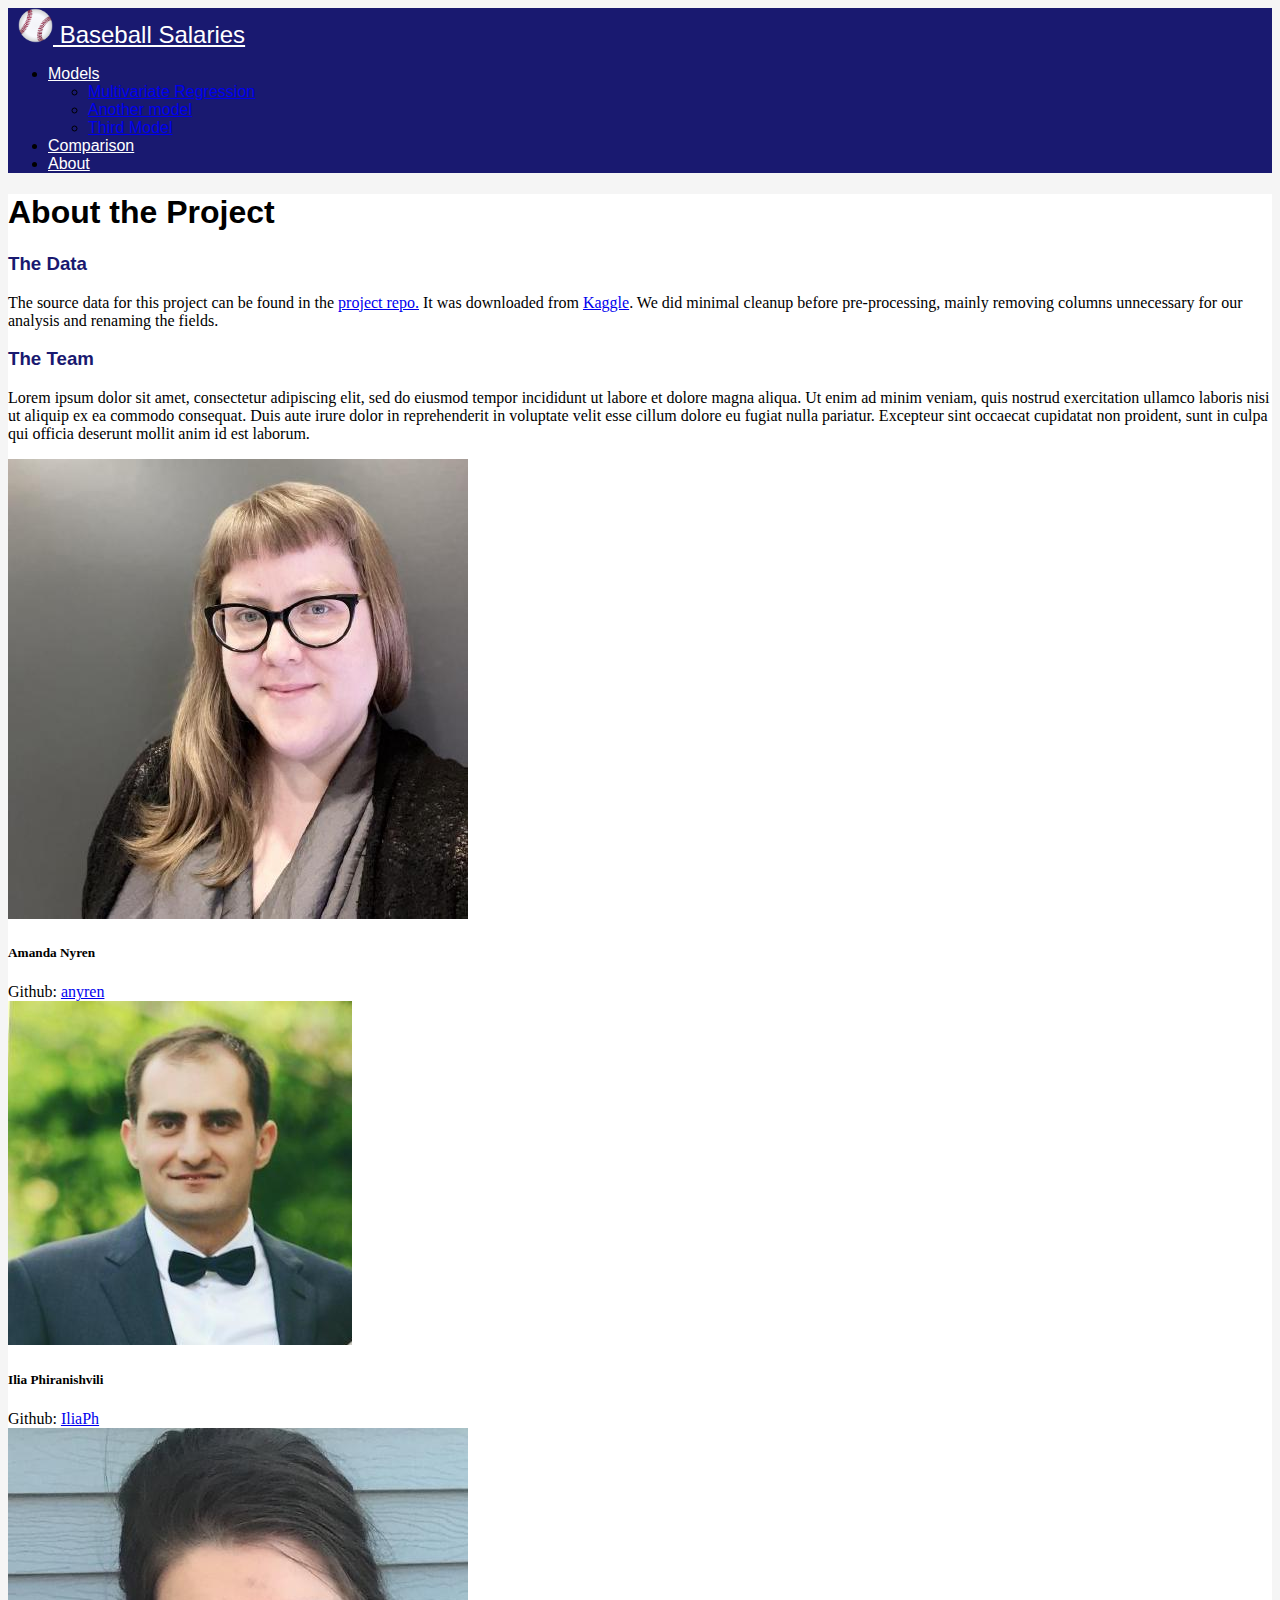
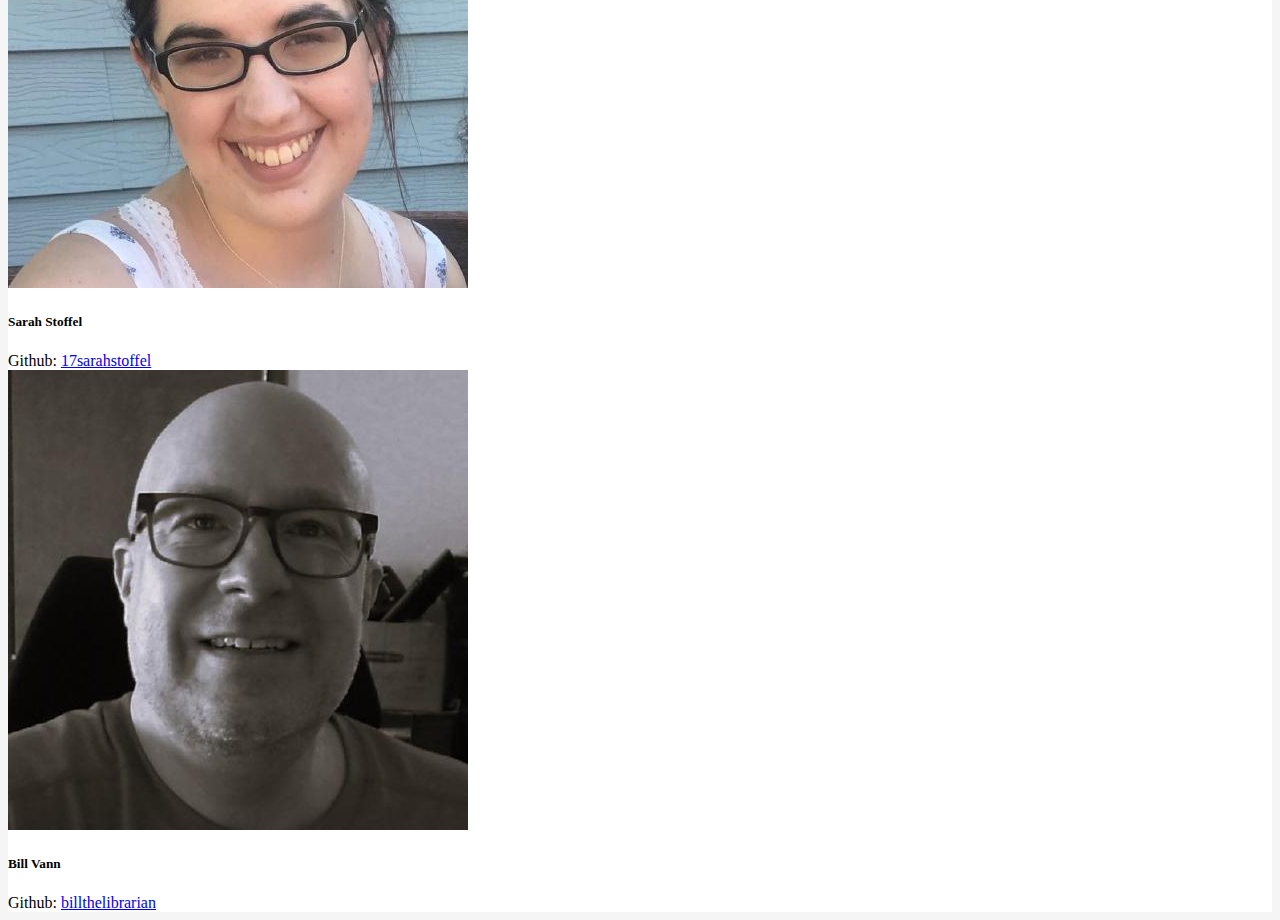
==== website_pages/about.html @ 0a9f4313 "added about page, minor updates to nav bar" ====
<!DOCTYPE html>
<html lang="en">

<head>
    <meta charset="UTF-8">
    <title>Web Design Challenge</title>
    <!-- Set the viewport-->
    <meta name="viewport" content="width=device-width, initial-scale=1">
    <!-- Bootstrap stylesheet -->
    <link href="https://cdn.jsdelivr.net/npm/bootstrap@5.2.0/dist/css/bootstrap.min.css" rel="stylesheet" integrity="sha384-gH2yIJqKdNHPEq0n4Mqa/HGKIhSkIHeL5AyhkYV8i59U5AR6csBvApHHNl/vI1Bx" crossorigin="anonymous">
    <!-- my stylesheet  -->
    <link rel="stylesheet" href="../static/css/stylesheet.css">
</head>
<body>
    <!-- navbar -->

    </button>
    <nav class="navbar navbar-expand-lg">

    <a class="navbar-brand" href="../index.html">
        <img src="../static/images/baseball.png" width="35" height="35" alt="baseball">
        Baseball Salaries
    </a>

    <div class="collapse navbar-collapse" id="navbarSupportedContent">

        <ul class="navbar-nav me-auto mb-2 mb-lg-0">
        <li class="nav-item dropdown">
            <a class="nav-link dropdown-toggle" href="#" role="button" data-bs-toggle="dropdown" aria-expanded="false">Models</a>
            <ul class="dropdown-menu">
                <li><a class="dropdown-item" href="multivariate.html">Multivariate Regression</a></li>
                <li><a class="dropdown-item" href="#">Another model</a></li>
                <li><a class="dropdown-item" href="#">Third Model</a></li>
            </ul>
        </li>

        <li class="nav-item">
            <a class="nav-link" aria-current="page" href="#">Comparison</a>
        </li>

        <li class="nav-item">
            <a class="nav-link" href="#">About</a>
        </li>
        </ul>
    </div>
    </nav>
    <!-- end navbar -->

    <!-- add a title -->
    <div class ="container">
        <div class="row">
            <div class="text-center">
                <h1>About the Project</h1>
            </div>
        </div>
        <div class="row">
            <div class="col-12">
                <h3>The Data</h3>
                <p>
                    The source data for this project can be found in the <a href="https://github.com/anyren/baseball_salary_analysis" target="_blank">project repo.</a>
                    It was downloaded from <a href="https://www.kaggle.com/datasets/andrewdecker/hitters-salary-adjusted-to-inflation" target="_blank">Kaggle</a>.
                    We did minimal cleanup before pre-processing, mainly removing columns unnecessary for our analysis and renaming the fields. 
                </p>
        </div>
        <div class="row">
            <div class="col-12">
                <h3>The Team</h3>
                <p>Lorem ipsum dolor sit amet, consectetur adipiscing elit, sed do eiusmod tempor incididunt ut labore et dolore magna aliqua. Ut enim ad minim veniam, quis nostrud exercitation ullamco laboris nisi ut aliquip ex ea commodo consequat. Duis aute irure dolor in reprehenderit in voluptate velit esse cillum dolore eu fugiat nulla pariatur. Excepteur sint occaecat cupidatat non proident, sunt in culpa qui officia deserunt mollit anim id est laborum.</p>
            </div>
        </div>
        <div class="row">
            <div class="col-3 text-center">
                <img src="../static/images/amanda.jpeg" height="50%">
                <h5>Amanda Nyren</h5>
                Github: <a href="https://github.com/anyren" target="_blank">anyren</a>
            </div>
            <div class="col-3 text-center">
                <img src="../static/images/ilia.jpeg" height="50%">
                <h5>Ilia Phiranishvili</h5>
                Github: <a href="https://github.com/IliaPh" target="_blank">IliaPh</a>
            </div>
            <div class="col-3 text-center">
                <img src="../static/images/sarah.jpeg" height="50%">
                <h5>Sarah Stoffel</h5>
                Github: <a href="https://github.com/17sarahstoffel" target="_blank">17sarahstoffel</a>
            </div>
            <div class="col-3 text-center">
                <img src="../static/images/bill.jpeg" height="50%">
                <h5>Bill Vann</h5>
                Github: <a href="https://github.com/billthelibrarian" target="_blank">billthelibrarian</a>
            </div>
        </div>
    </div>

    <!-- Bootstrap JavaScript code  -->
    <script src="https://cdn.jsdelivr.net/npm/bootstrap@5.2.0/dist/js/bootstrap.bundle.min.js" integrity="sha384-A3rJD856KowSb7dwlZdYEkO39Gagi7vIsF0jrRAoQmDKKtQBHUuLZ9AsSv4jD4Xa" crossorigin="anonymous"></script>

</body>
---- static/css/stylesheet.css ----
h1{
    color: midnight;
    font-family: 'Gill Sans', 'Gill Sans MT', Calibri, 'Trebuchet MS', sans-serif;
}
h3{
    color: midnightblue;
    font-family: 'Gill Sans', 'Gill Sans MT', Calibri, 'Trebuchet MS', sans-serif;
}
body {
    background-color: whitesmoke;
    font-family: Gill Sans', 'Gill Sans MT', Calibri, 'Trebuchet MS', sans-serif;
  }

.navbar-brand{
    color: white; 
    background-color: midnightblue;
    font-size:x-large;
    padding:10px;
}
.navbar-brand:hover{
    color:#FFA08F;
}
.navbar{
    background-color: midnightblue;
    font-family: 'Gill Sans', 'Gill Sans MT', Calibri, 'Trebuchet MS', sans-serif;
}
.nav-link{
    color:white;

}
.nav-link:hover {
    color: #FFA08F;
  }
.container{
    background-color: white;
}
.top-buffer{
    margin-top:20px;
}
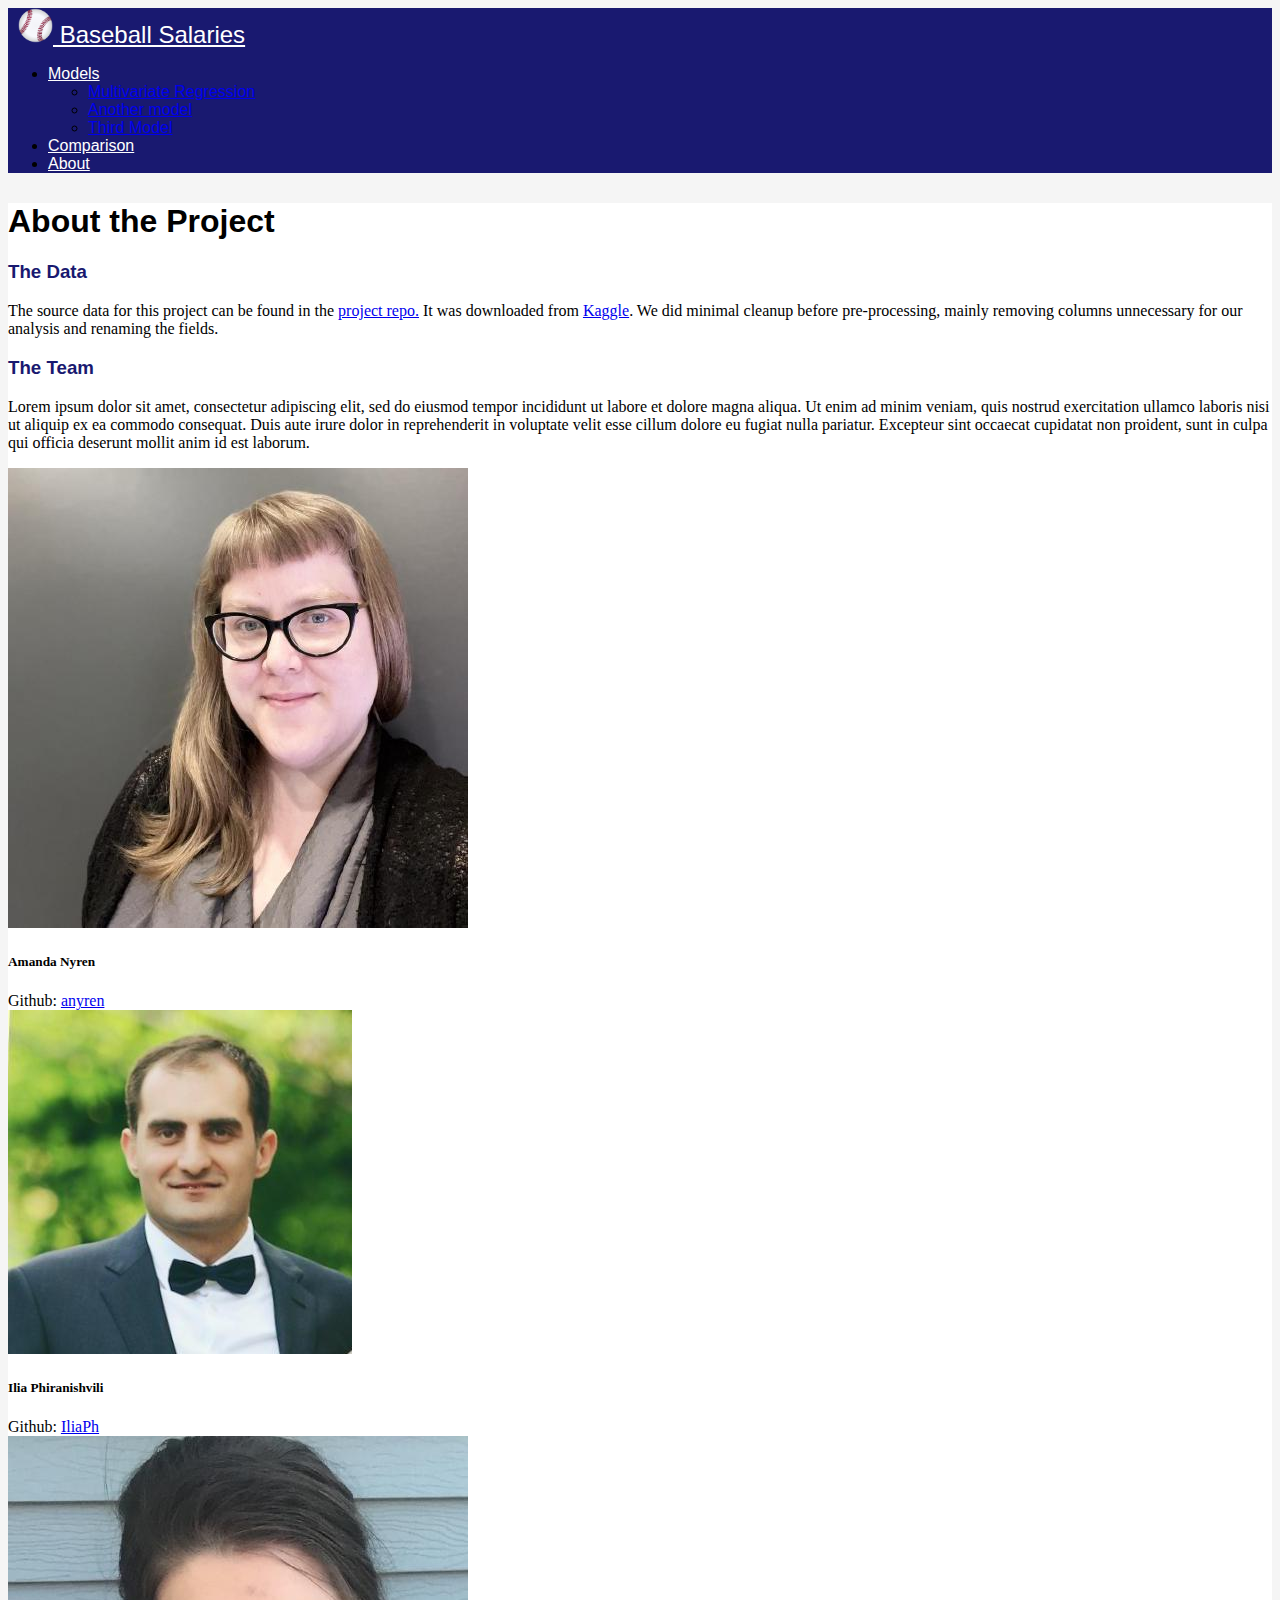
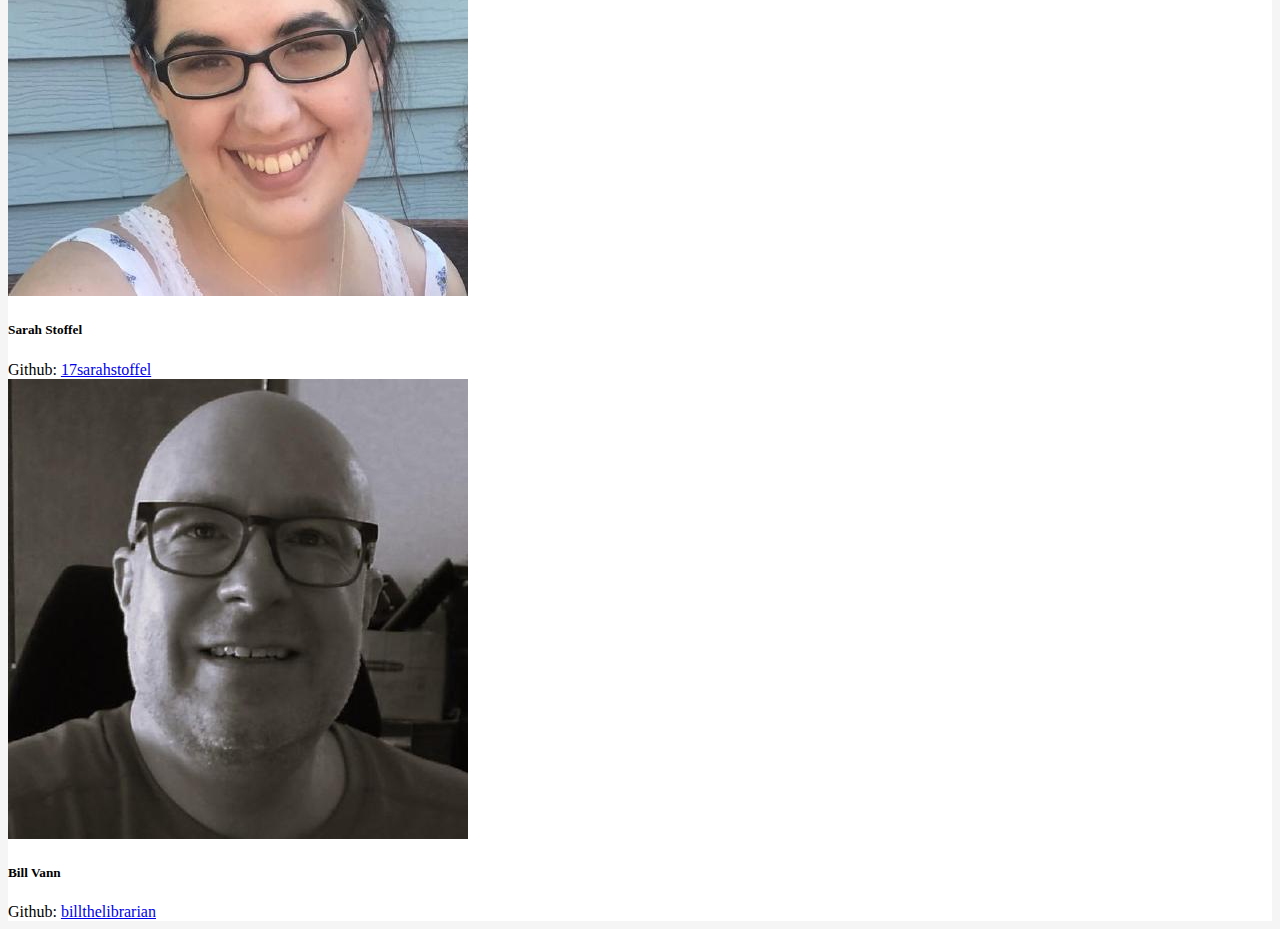
==== commit ac8f87bf: "website skeleton" ====
--- a/website_pages/about.html
+++ b/website_pages/about.html
@@ -48,7 +48,7 @@
 
     <!-- add a title -->
     <div class ="container">
-        <div class="row">
+        <div class="row top-buffer">
             <div class="text-center">
                 <h1>About the Project</h1>
             </div>
@@ -62,7 +62,7 @@
                     We did minimal cleanup before pre-processing, mainly removing columns unnecessary for our analysis and renaming the fields. 
                 </p>
         </div>
-        <div class="row">
+        <div class="rowtop-buffer">
             <div class="col-12">
                 <h3>The Team</h3>
                 <p>Lorem ipsum dolor sit amet, consectetur adipiscing elit, sed do eiusmod tempor incididunt ut labore et dolore magna aliqua. Ut enim ad minim veniam, quis nostrud exercitation ullamco laboris nisi ut aliquip ex ea commodo consequat. Duis aute irure dolor in reprehenderit in voluptate velit esse cillum dolore eu fugiat nulla pariatur. Excepteur sint occaecat cupidatat non proident, sunt in culpa qui officia deserunt mollit anim id est laborum.</p>
--- a/static/css/stylesheet.css
+++ b/static/css/stylesheet.css
@@ -35,5 +35,5 @@
     background-color: white;
 }
 .top-buffer{
-    margin-top:20px;
+    margin-top:30px;
 }
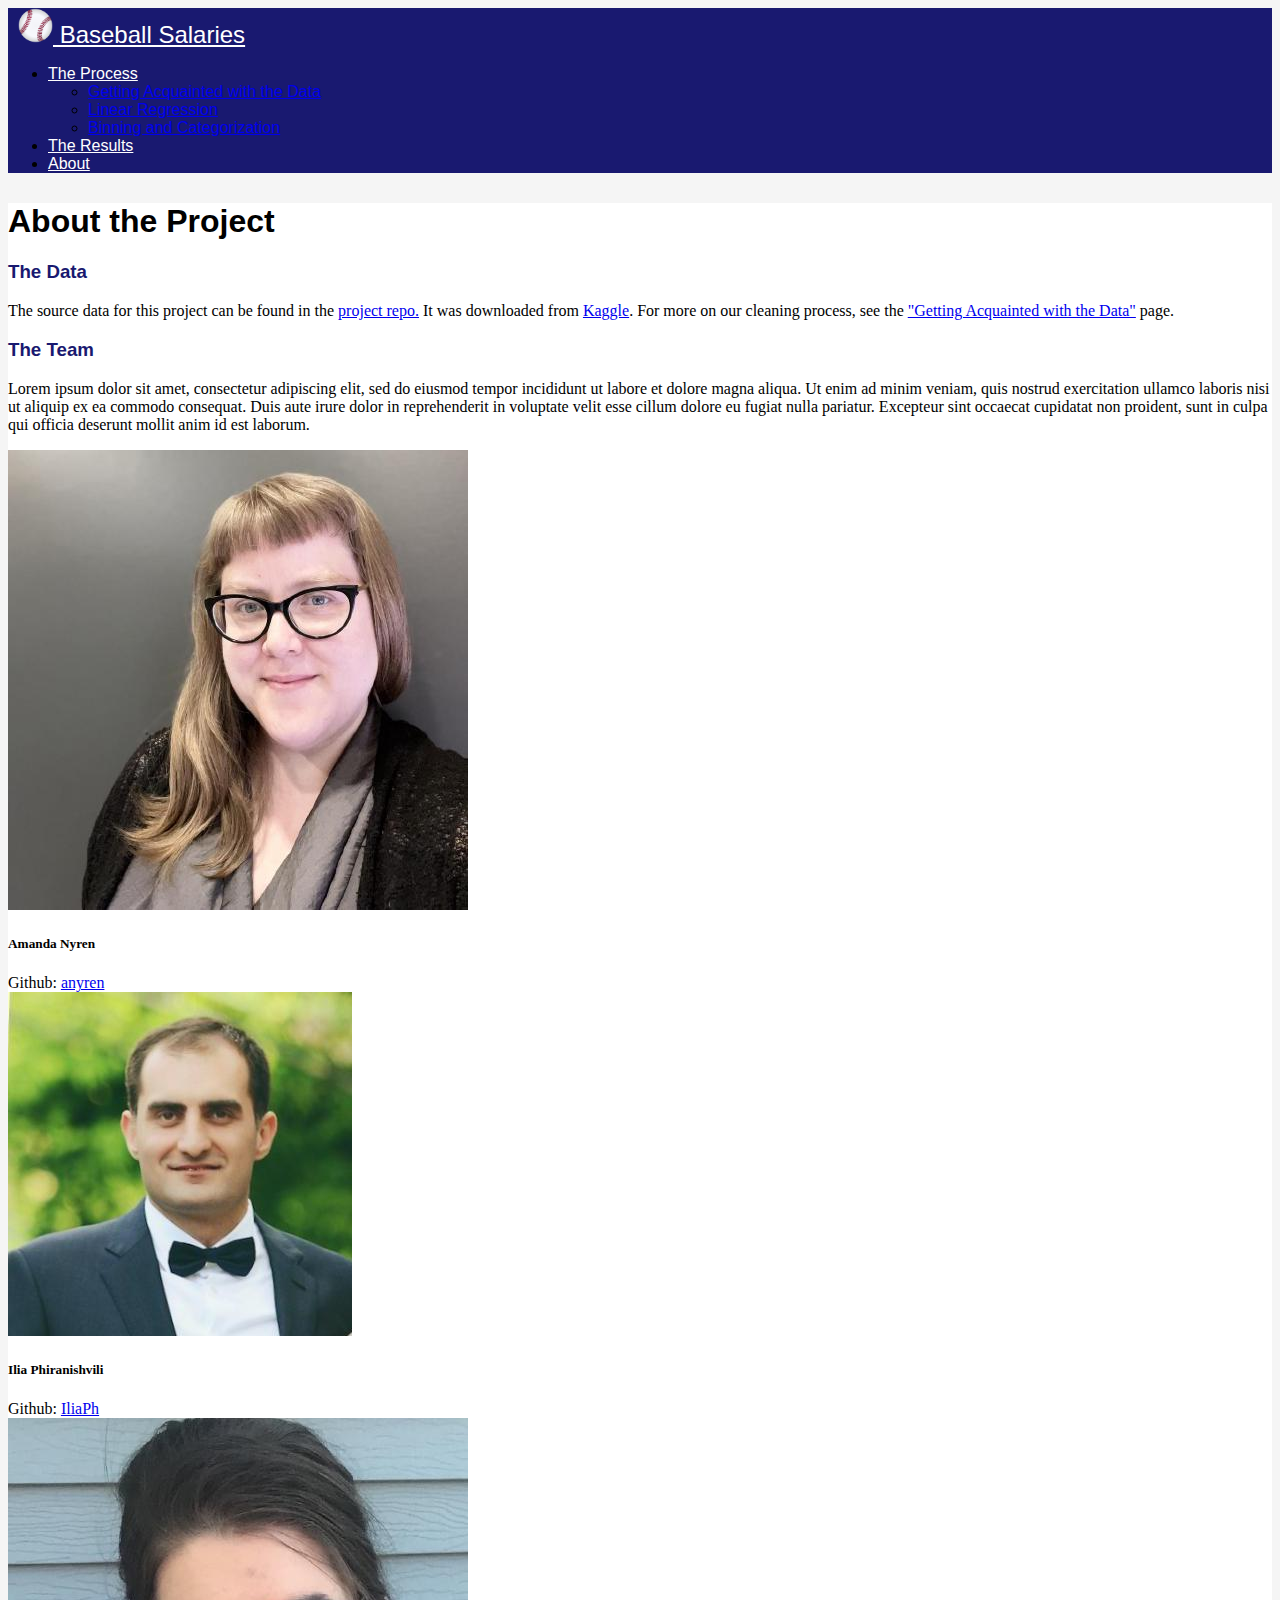
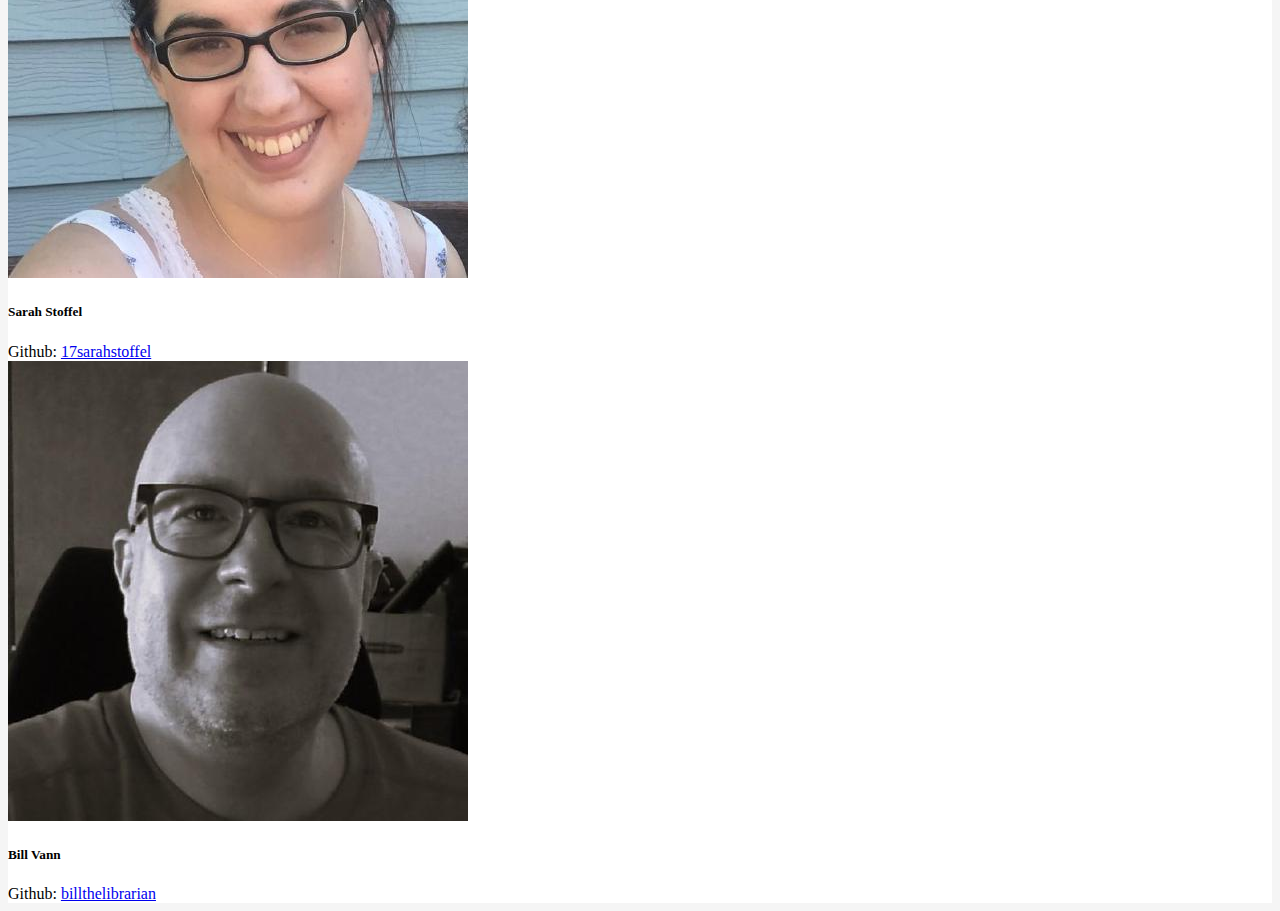
==== commit c771ebde: "updated nav bar for about page" ====
--- a/website_pages/about.html
+++ b/website_pages/about.html
@@ -12,10 +12,9 @@
     <link rel="stylesheet" href="../static/css/stylesheet.css">
 </head>
 <body>
-    <!-- navbar -->
+<!-- navbar -->
 
-    </button>
-    <nav class="navbar navbar-expand-lg">
+<nav class="navbar navbar-expand-lg">
 
     <a class="navbar-brand" href="../index.html">
         <img src="../static/images/baseball.png" width="35" height="35" alt="baseball">
@@ -26,25 +25,25 @@
 
         <ul class="navbar-nav me-auto mb-2 mb-lg-0">
         <li class="nav-item dropdown">
-            <a class="nav-link dropdown-toggle" href="#" role="button" data-bs-toggle="dropdown" aria-expanded="false">Models</a>
+            <a class="nav-link dropdown-toggle" href="#" role="button" data-bs-toggle="dropdown" aria-expanded="false">The Process</a>
             <ul class="dropdown-menu">
-                <li><a class="dropdown-item" href="multivariate.html">Multivariate Regression</a></li>
-                <li><a class="dropdown-item" href="#">Another model</a></li>
-                <li><a class="dropdown-item" href="#">Third Model</a></li>
+                <li><a class="dropdown-item" href="data.html">Getting Acquainted with the Data</a></li>
+                <li><a class="dropdown-item" href="multivariate.html">Linear Regression</a></li>
+                <li><a class="dropdown-item" href="categories.html">Binning and Categorization</a></li>
             </ul>
         </li>
 
         <li class="nav-item">
-            <a class="nav-link" aria-current="page" href="#">Comparison</a>
+            <a class="nav-link" aria-current="page" href="results.html">The Results</a>
         </li>
 
         <li class="nav-item">
-            <a class="nav-link" href="#">About</a>
+            <a class="nav-link" href="about.html">About</a>
         </li>
         </ul>
     </div>
-    </nav>
-    <!-- end navbar -->
+</nav>
+<!-- end navbar -->
 
     <!-- add a title -->
     <div class ="container">
@@ -59,7 +58,7 @@
                 <p>
                     The source data for this project can be found in the <a href="https://github.com/anyren/baseball_salary_analysis" target="_blank">project repo.</a>
                     It was downloaded from <a href="https://www.kaggle.com/datasets/andrewdecker/hitters-salary-adjusted-to-inflation" target="_blank">Kaggle</a>.
-                    We did minimal cleanup before pre-processing, mainly removing columns unnecessary for our analysis and renaming the fields. 
+                    For more on our cleaning process, see the <a href="data.html">"Getting Acquainted with the Data"</a> page.
                 </p>
         </div>
         <div class="rowtop-buffer">
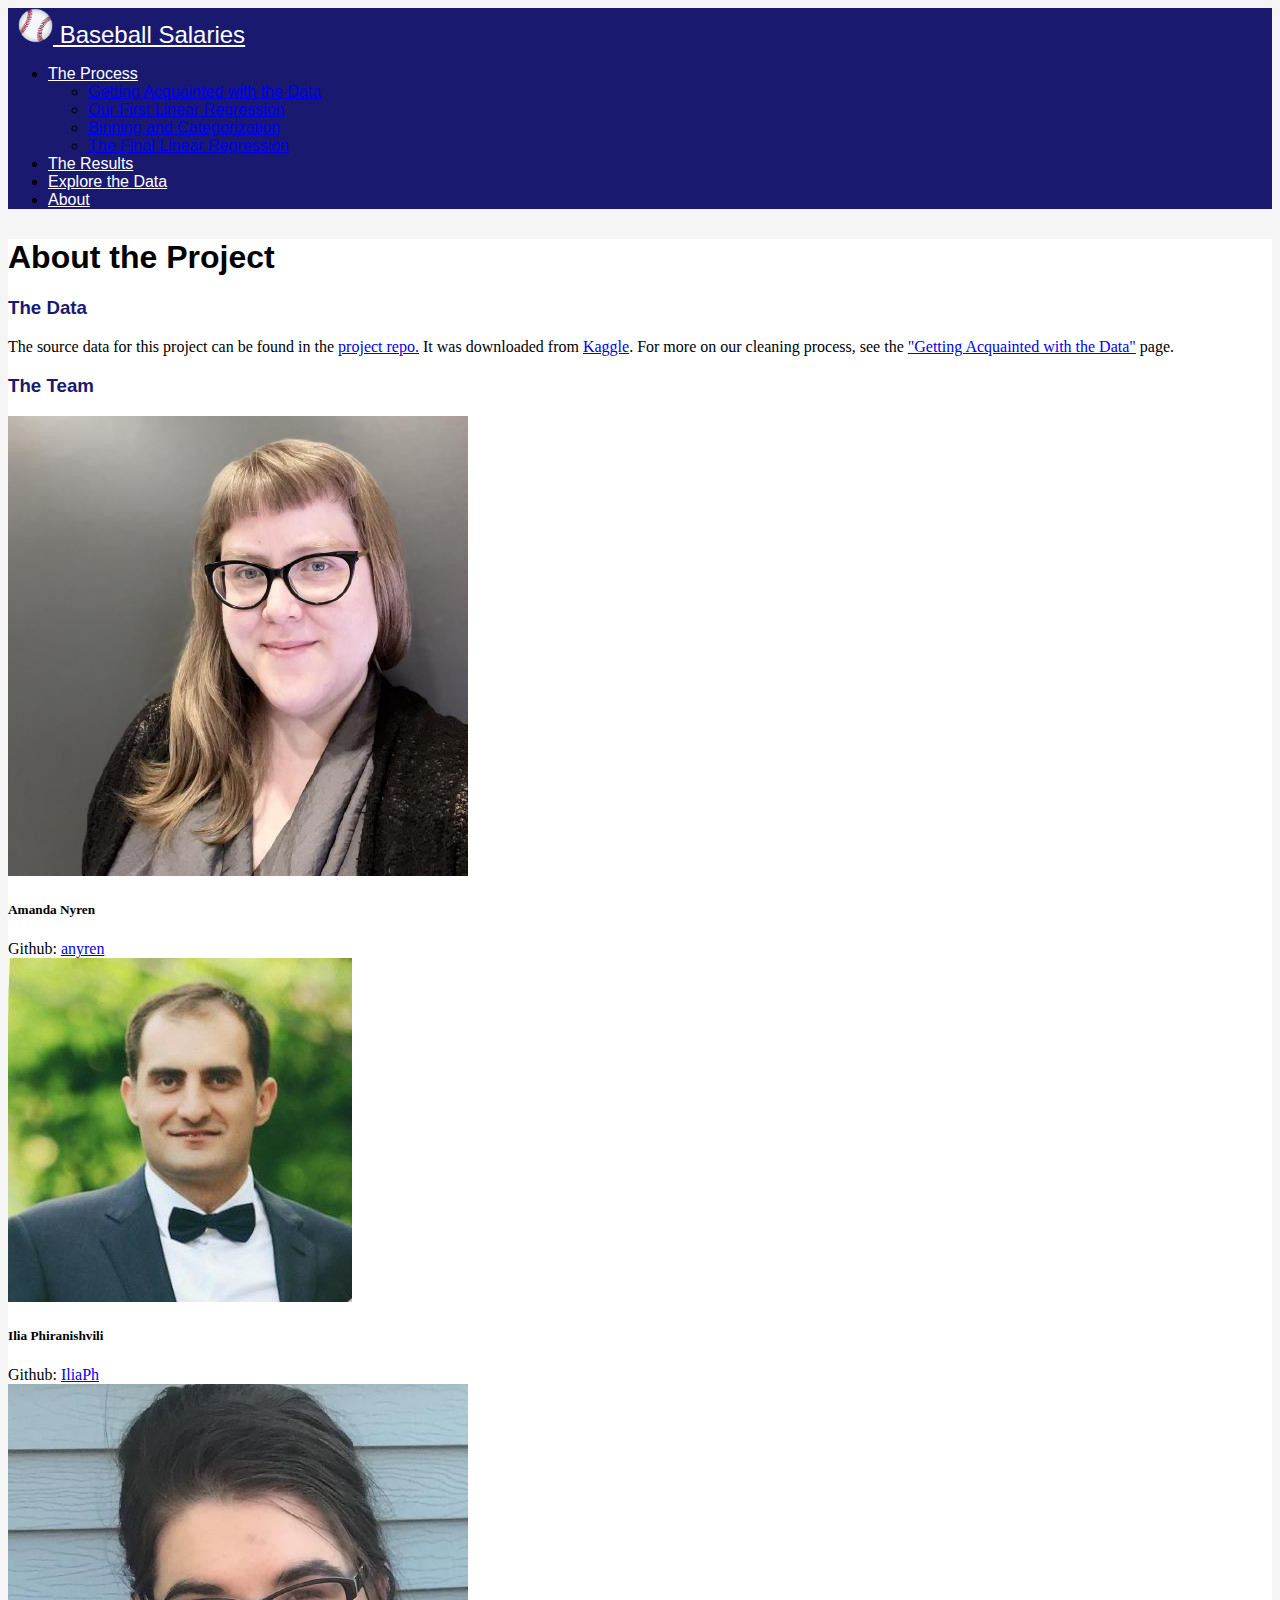
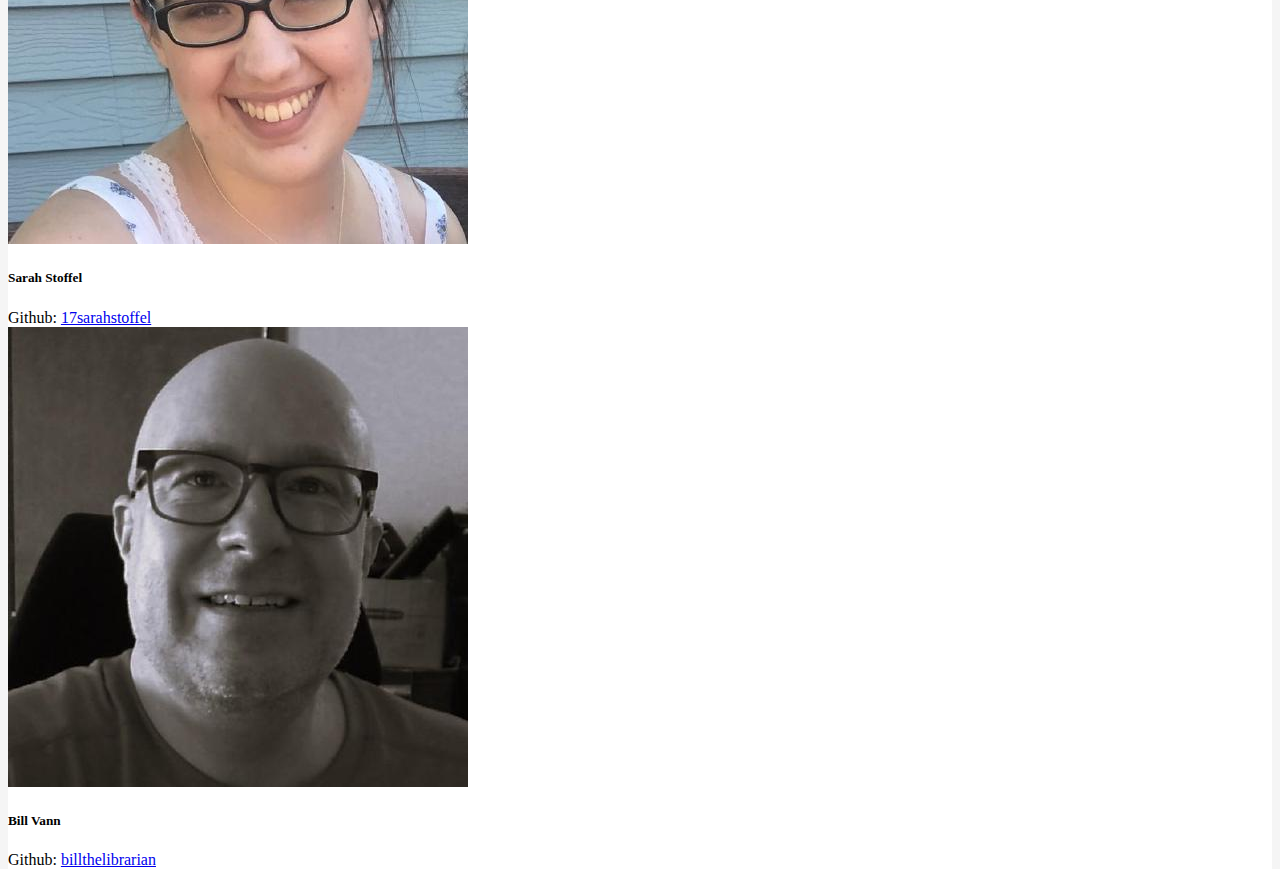
==== commit f5397b0e: "added text, placeholder image code, and page for data visualizations" ====
--- a/website_pages/about.html
+++ b/website_pages/about.html
@@ -3,7 +3,7 @@
 
 <head>
     <meta charset="UTF-8">
-    <title>Web Design Challenge</title>
+    <title>About us</title>
     <!-- Set the viewport-->
     <meta name="viewport" content="width=device-width, initial-scale=1">
     <!-- Bootstrap stylesheet -->
@@ -28,15 +28,18 @@
             <a class="nav-link dropdown-toggle" href="#" role="button" data-bs-toggle="dropdown" aria-expanded="false">The Process</a>
             <ul class="dropdown-menu">
                 <li><a class="dropdown-item" href="data.html">Getting Acquainted with the Data</a></li>
-                <li><a class="dropdown-item" href="multivariate.html">Linear Regression</a></li>
+                <li><a class="dropdown-item" href="linear_1.html">Our First Linear Regression</a></li>
                 <li><a class="dropdown-item" href="categories.html">Binning and Categorization</a></li>
+                <li><a class="dropdown-item" href="linear_2.html">The Final Linear Regression</a></li>
             </ul>
         </li>
 
         <li class="nav-item">
             <a class="nav-link" aria-current="page" href="results.html">The Results</a>
         </li>
-
+        <li class="nav-item">
+            <a class="nav-link" aria-current="page" href="visualizations.html">Explore the Data</a>
+        </li>
         <li class="nav-item">
             <a class="nav-link" href="about.html">About</a>
         </li>
@@ -64,7 +67,6 @@
         <div class="rowtop-buffer">
             <div class="col-12">
                 <h3>The Team</h3>
-                <p>Lorem ipsum dolor sit amet, consectetur adipiscing elit, sed do eiusmod tempor incididunt ut labore et dolore magna aliqua. Ut enim ad minim veniam, quis nostrud exercitation ullamco laboris nisi ut aliquip ex ea commodo consequat. Duis aute irure dolor in reprehenderit in voluptate velit esse cillum dolore eu fugiat nulla pariatur. Excepteur sint occaecat cupidatat non proident, sunt in culpa qui officia deserunt mollit anim id est laborum.</p>
             </div>
         </div>
         <div class="row">
--- a/static/css/stylesheet.css
+++ b/static/css/stylesheet.css
@@ -9,8 +9,14 @@
 body {
     background-color: whitesmoke;
     font-family: Gill Sans', 'Gill Sans MT', Calibri, 'Trebuchet MS', sans-serif;
-  }
-
+}
+#map{
+    height: 100%;
+}
+body,
+html {
+  height: 100%;
+}
 .navbar-brand{
     color: white; 
     background-color: midnightblue;
@@ -37,3 +43,17 @@
 .top-buffer{
     margin-top:30px;
 }
+.legend {
+    line-height: 18px;
+    color: #555;
+    background-color: rgba(255, 255, 255, 0.6);
+    margin: 10px;
+}
+.legend i {
+    width: 18px;
+    height: 18px;
+    float: left;
+    margin-right: 8px;
+    margin-left: 10px;
+    opacity: 0.75
+}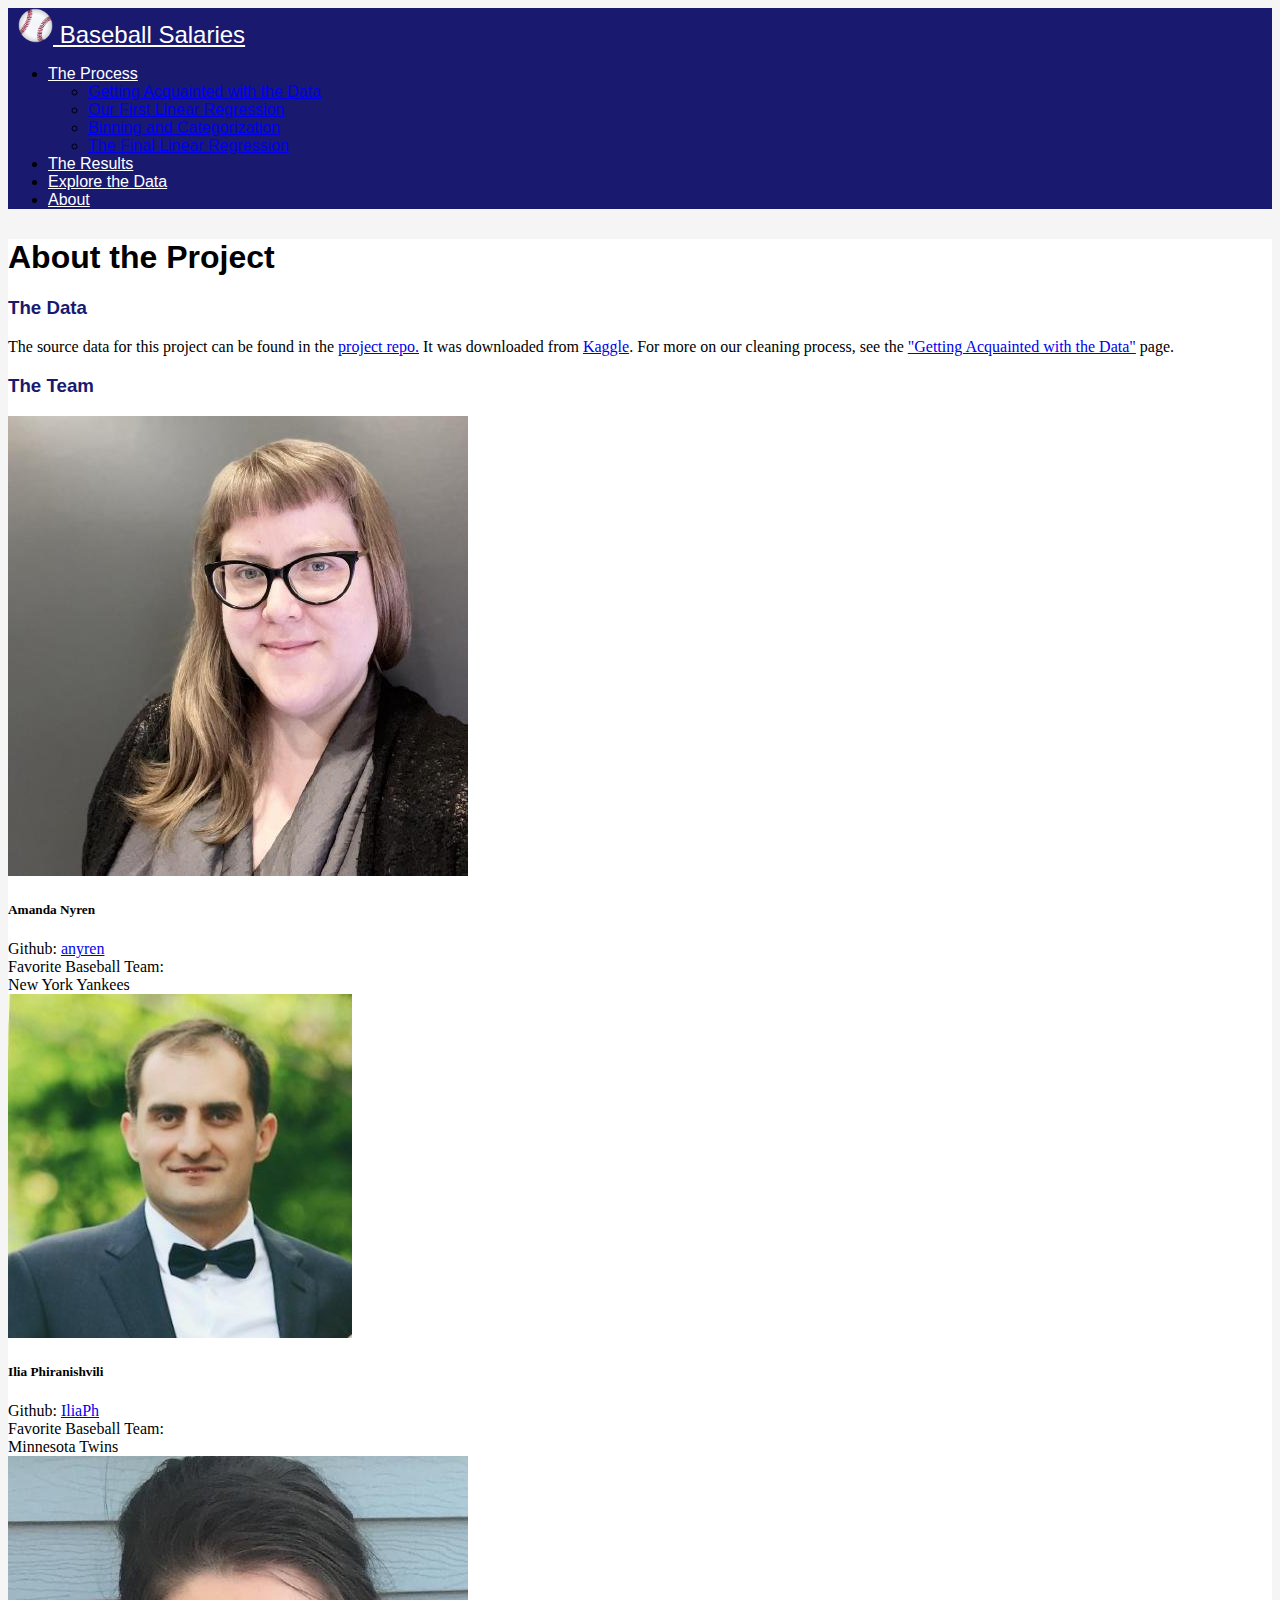
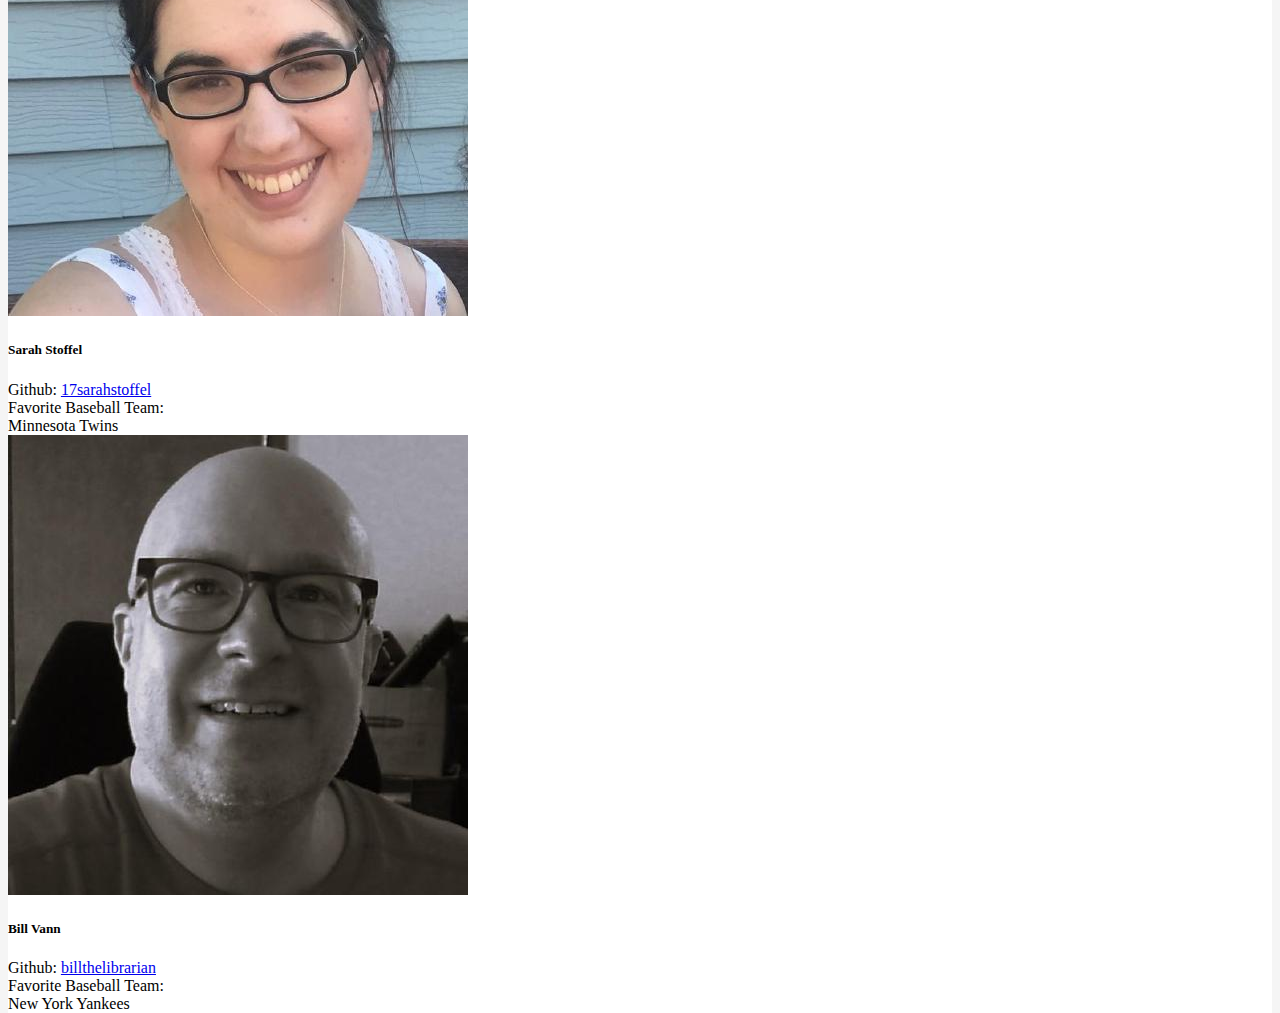
==== commit 96f7d552: "updated readme, added links to enlarge images, improved styling of map legend, deleted some random f" ====
--- a/website_pages/about.html
+++ b/website_pages/about.html
@@ -73,22 +73,27 @@
             <div class="col-3 text-center">
                 <img src="../static/images/amanda.jpeg" height="50%">
                 <h5>Amanda Nyren</h5>
-                Github: <a href="https://github.com/anyren" target="_blank">anyren</a>
+                Github: <a href="https://github.com/anyren" target="_blank">anyren</a><br>
+                Favorite Baseball Team:<br>New York Yankees<br>
             </div>
             <div class="col-3 text-center">
                 <img src="../static/images/ilia.jpeg" height="50%">
                 <h5>Ilia Phiranishvili</h5>
-                Github: <a href="https://github.com/IliaPh" target="_blank">IliaPh</a>
+                Github: <a href="https://github.com/IliaPh" target="_blank">IliaPh</a><br>
+                Favorite Baseball Team: <br>Minnesota Twins<br>
             </div>
             <div class="col-3 text-center">
                 <img src="../static/images/sarah.jpeg" height="50%">
                 <h5>Sarah Stoffel</h5>
                 Github: <a href="https://github.com/17sarahstoffel" target="_blank">17sarahstoffel</a>
+                <br>
+                Favorite Baseball Team: <br>Minnesota Twins<br>
             </div>
             <div class="col-3 text-center">
                 <img src="../static/images/bill.jpeg" height="50%">
                 <h5>Bill Vann</h5>
-                Github: <a href="https://github.com/billthelibrarian" target="_blank">billthelibrarian</a>
+                Github: <a href="https://github.com/billthelibrarian" target="_blank">billthelibrarian</a><br>
+                Favorite Baseball Team:<br> New York Yankees<br>
             </div>
         </div>
     </div>
--- a/static/css/stylesheet.css
+++ b/static/css/stylesheet.css
@@ -6,12 +6,17 @@
     color: midnightblue;
     font-family: 'Gill Sans', 'Gill Sans MT', Calibri, 'Trebuchet MS', sans-serif;
 }
+h6{
+    margin: 10px;
+}
 body {
     background-color: whitesmoke;
     font-family: Gill Sans', 'Gill Sans MT', Calibri, 'Trebuchet MS', sans-serif;
 }
 #map{
-    height: 100%;
+    position: relative;
+    height: 600px;  
+    width: 100%;  
 }
 body,
 html {
@@ -56,4 +61,4 @@
     margin-right: 8px;
     margin-left: 10px;
     opacity: 0.75
-}+}
